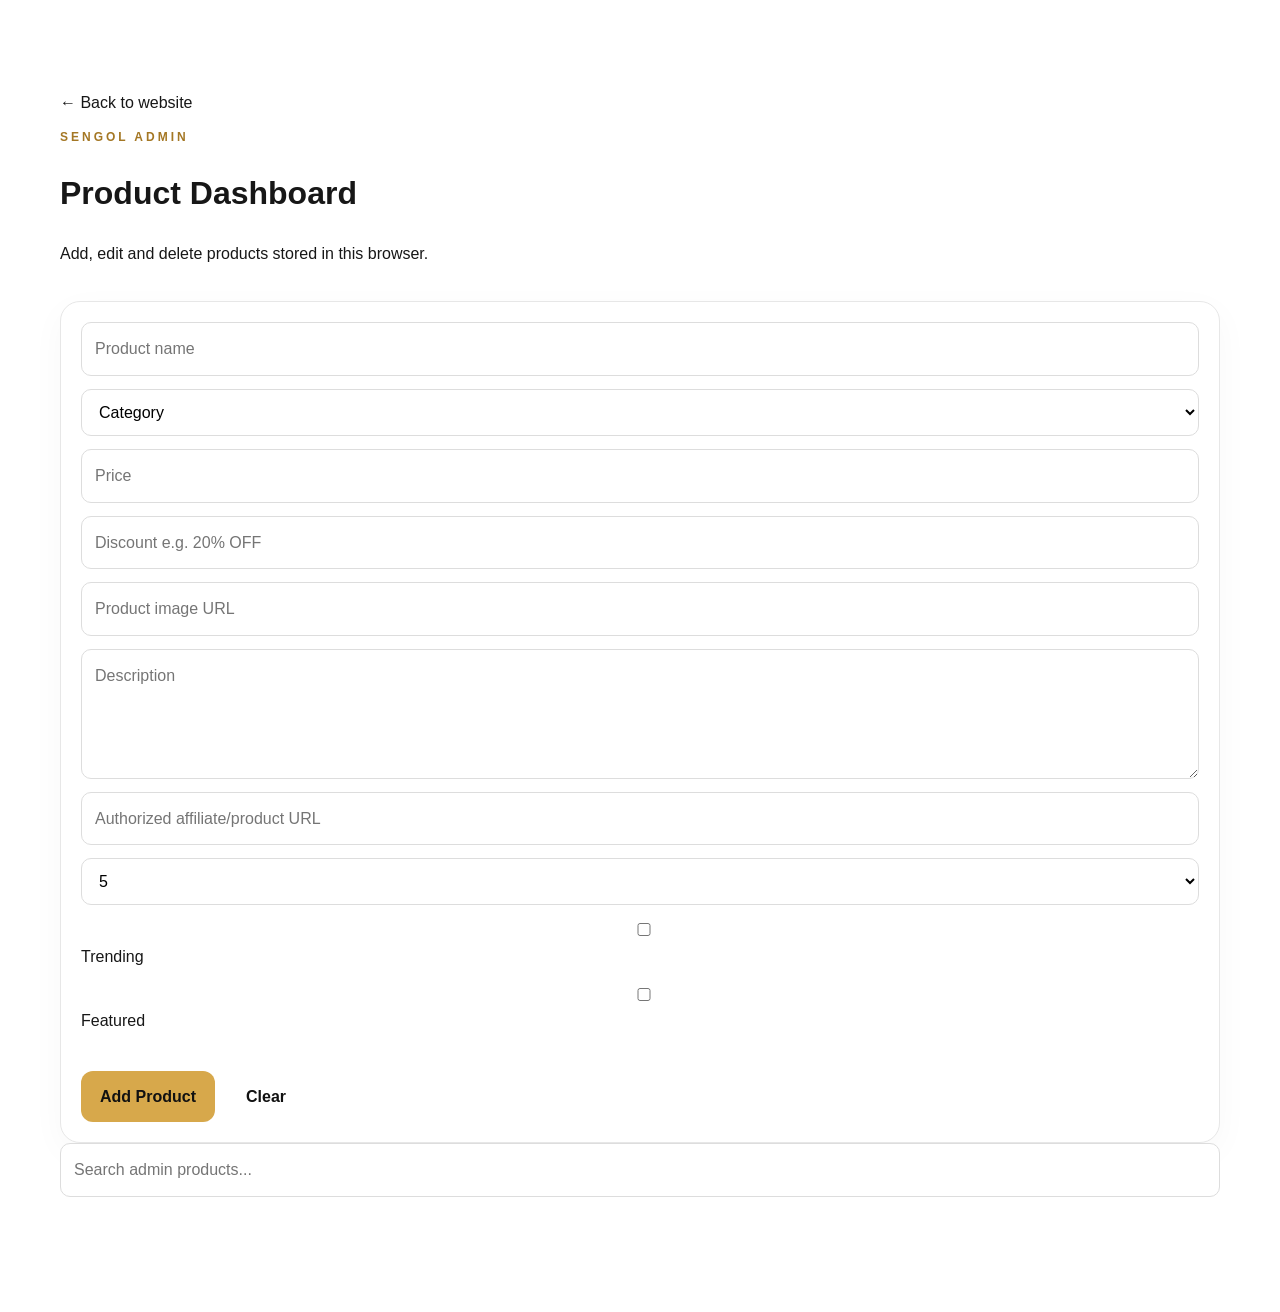
==== admin.html @ 5e67ca47 "Add files via upload" ====
<!DOCTYPE html><html lang="en"><head><meta charset="UTF-8"><meta name="viewport" content="width=device-width,initial-scale=1.0"><title>Sengol Admin</title><link rel="stylesheet" href="style.css"></head><body><main class="section"><div class="container"><a href="index.html">← Back to website</a><div class="section-heading"><p class="section-label">SENGOL ADMIN</p><h1>Product Dashboard</h1><p>Add, edit and delete products stored in this browser.</p></div><form id="productForm" class="panel"><input id="productName" required placeholder="Product name"><select id="productCategory" required><option value="">Category</option><option>Fashion</option><option>Electronics</option><option>Home Decor</option><option>Other</option></select><input id="productPrice" placeholder="Price"><input id="productDiscount" placeholder="Discount e.g. 20% OFF"><input id="productImage" type="url" placeholder="Product image URL"><textarea id="productDescription" required placeholder="Description"></textarea><input id="affiliateLink" type="url" required placeholder="Authorized affiliate/product URL"><select id="productRating"><option>5</option><option>4.5</option><option>4</option><option>3.5</option><option>3</option></select><label><input id="isTrending" type="checkbox"> Trending</label><label><input id="isFeatured" type="checkbox"> Featured</label><div class="actions"><button id="submitBtn" class="btn primary" type="submit">Add Product</button><button id="clearBtn" class="btn secondary" type="button">Clear</button></div></form><div class="toolbar"><input id="searchProducts" placeholder="Search admin products..."></div><div id="productList"></div></div></main><script src="admin.js"></script></body></html>
---- style.css ----
*{box-sizing:border-box}html{scroll-behavior:smooth}body{margin:0;font-family:Inter,Arial,sans-serif;color:#171717;background:#fff;line-height:1.6}a{text-decoration:none;color:inherit}button,input,select,textarea{font:inherit}.container{width:min(1160px,92%);margin:auto}.header{position:sticky;top:0;z-index:1000;background:rgba(255,255,255,.94);backdrop-filter:blur(14px);border-bottom:1px solid #eee}.nav{min-height:76px;display:flex;align-items:center;gap:24px;position:relative}.logo{display:flex;align-items:center;gap:10px;font-weight:900;letter-spacing:.5px}.logo img{width:44px;height:44px;object-fit:contain}.logo small{display:block;font-size:9px;letter-spacing:2px;color:#777}.menu{display:flex;gap:20px;margin-left:auto}.menu a{font-size:14px;font-weight:700}.menu a:hover{opacity:.55}.nav-actions{display:flex;align-items:center;gap:8px}.mini-btn,.menu-btn{border:1px solid #ddd;background:#fff;border-radius:10px;padding:9px 13px;cursor:pointer}.menu-btn{display:none;font-size:22px}.welcome-screen{position:fixed;inset:0;z-index:5000;display:grid;place-items:center;background:radial-gradient(circle at center,#303030,#080808 65%);color:#fff;transition:opacity .7s,visibility .7s}.welcome-screen.hide{opacity:0;visibility:hidden}.welcome-content{text-align:center;position:relative;z-index:2}.welcome-mark{width:86px;height:86px;border:2px solid #fff;border-radius:50%;display:grid;place-items:center;margin:0 auto 20px;font-size:42px;font-weight:900;animation:float 2.5s ease-in-out infinite}.welcome-content h1{font-size:clamp(38px,7vw,78px);margin:0}.welcome-content h1 span{color:#d7a84b}.welcome-content p{color:#ddd}.welcome-orb{position:absolute;width:320px;height:320px;border-radius:50%;background:radial-gradient(circle,rgba(215,168,75,.3),transparent 65%);animation:pulse 3s infinite}.hero{min-height:650px;display:grid;align-items:center;background:linear-gradient(135deg,#101010,#272727);color:#fff}.hero-grid{display:grid;grid-template-columns:1.3fr .7fr;gap:60px;align-items:center}.eyebrow,.section-label{font-size:12px;letter-spacing:3px;font-weight:900;color:#a47724}.hero .eyebrow{color:#d7a84b}.hero h1{font-size:clamp(48px,7vw,88px);line-height:.98;margin:15px 0}.hero h1 span{color:#d7a84b}.hero-text{max-width:650px;color:#ccc;font-size:18px}.hero-card{min-height:330px;border:1px solid #555;border-radius:30px;padding:30px;display:flex;flex-direction:column;justify-content:flex-end;background:linear-gradient(145deg,#333,#111);box-shadow:0 30px 80px #0008}.floating-card{font-size:60px;font-weight:900;letter-spacing:8px;animation:float 3s infinite}.actions{display:flex;gap:12px;flex-wrap:wrap;margin-top:24px}.actions.stacked{flex-direction:column}.btn{border:0;border-radius:12px;padding:13px 19px;font-weight:800;cursor:pointer;display:inline-block}.primary{background:#d7a84b;color:#111}.secondary{background:#fff;color:#111}.section{padding:90px 0}.light{background:#f7f7f7}.section-heading{max-width:760px;margin-bottom:35px}.section-heading h2,.two-col h2,.about-card h2,.support h2{font-size:clamp(32px,5vw,52px);line-height:1.05;margin:8px 0 14px}.platform-grid,.product-grid,.social-grid{display:grid;grid-template-columns:repeat(4,1fr);gap:18px}.platform-card,.product-card,.panel,.about-card{background:#fff;border:1px solid #e7e7e7;border-radius:20px;padding:20px;box-shadow:0 10px 35px #00000008}.platform-card{min-height:170px;display:flex;flex-direction:column;justify-content:space-between;cursor:pointer;transition:.2s}.platform-card:hover,.product-card:hover{transform:translateY(-4px);box-shadow:0 18px 45px #00000012}.platform-logo{height:70px;display:grid;place-items:center;font-size:24px;font-weight:900}.product-image{height:220px;border-radius:15px;background:#eee;overflow:hidden}.product-image img{width:100%;height:100%;object-fit:cover}.product-card h3{margin:6px 0}.product-category{font-size:12px;text-transform:uppercase;letter-spacing:2px;color:#8a6a2a;font-weight:800}.product-price{font-weight:900;font-size:20px}.product-rating{font-size:13px}.toolbar{display:flex;gap:12px;margin-bottom:25px}.toolbar input,.toolbar select,.panel input,.panel textarea,.panel select,#auth-form input{width:100%;padding:13px;border:1px solid #ddd;border-radius:10px;background:#fff}.toolbar input{flex:1}.toolbar select{max-width:220px}.two-col{display:grid;grid-template-columns:1fr 1fr;gap:45px;align-items:start}.panel{display:grid;gap:13px}.panel textarea{min-height:130px;resize:vertical}.notice{padding:14px;border-radius:12px;background:#fff4d9;border:1px solid #ead49c;font-size:14px}.result{margin-top:10px;word-break:break-all}.about-card{max-width:850px}.support{text-align:center}.qr{width:240px;max-width:80%;border-radius:16px;margin:20px auto}.social-grid{grid-template-columns:repeat(3,1fr)}.social-card{padding:22px;border-radius:16px;background:#f4f4f4;border:1px solid #ddd;font-weight:900}.footer{background:#111;color:#eee;padding:60px 0}.footer-grid{display:grid;grid-template-columns:2fr 1fr 1fr;gap:35px}.footer a{display:block;color:#bbb;margin:7px 0}.modal{position:fixed;inset:0;z-index:4000;background:#0009;display:grid;place-items:center;padding:20px}.modal[hidden]{display:none}.modal-box{width:min(520px,100%);background:#fff;border-radius:22px;padding:30px;position:relative}.close-modal{position:absolute;right:15px;top:12px;border:0;background:none;font-size:28px;cursor:pointer}.text-btn{border:0;background:none;text-decoration:underline;cursor:pointer;margin-top:10px}.empty{text-align:center;padding:40px;background:#f5f5f5;border-radius:15px}@keyframes float{50%{transform:translateY(-12px)}}@keyframes pulse{50%{transform:scale(1.15);opacity:.6}}@media(max-width:900px){.menu-btn{display:block}.menu{display:none;position:absolute;top:76px;left:0;right:0;background:#fff;padding:15px 20px;flex-direction:column;gap:0;border-bottom:1px solid #eee;box-shadow:0 15px 35px #0001}.menu.menu-open{display:flex}.menu a{padding:12px 0}.hero-grid,.two-col{grid-template-columns:1fr}.platform-grid,.product-grid{grid-template-columns:repeat(2,1fr)}}@media(max-width:600px){.logo span{font-size:13px}.hero{min-height:600px}.platform-grid,.product-grid,.social-grid,.footer-grid{grid-template-columns:1fr}.toolbar{flex-direction:column}.toolbar select{max-width:none}.section{padding:70px 0}}
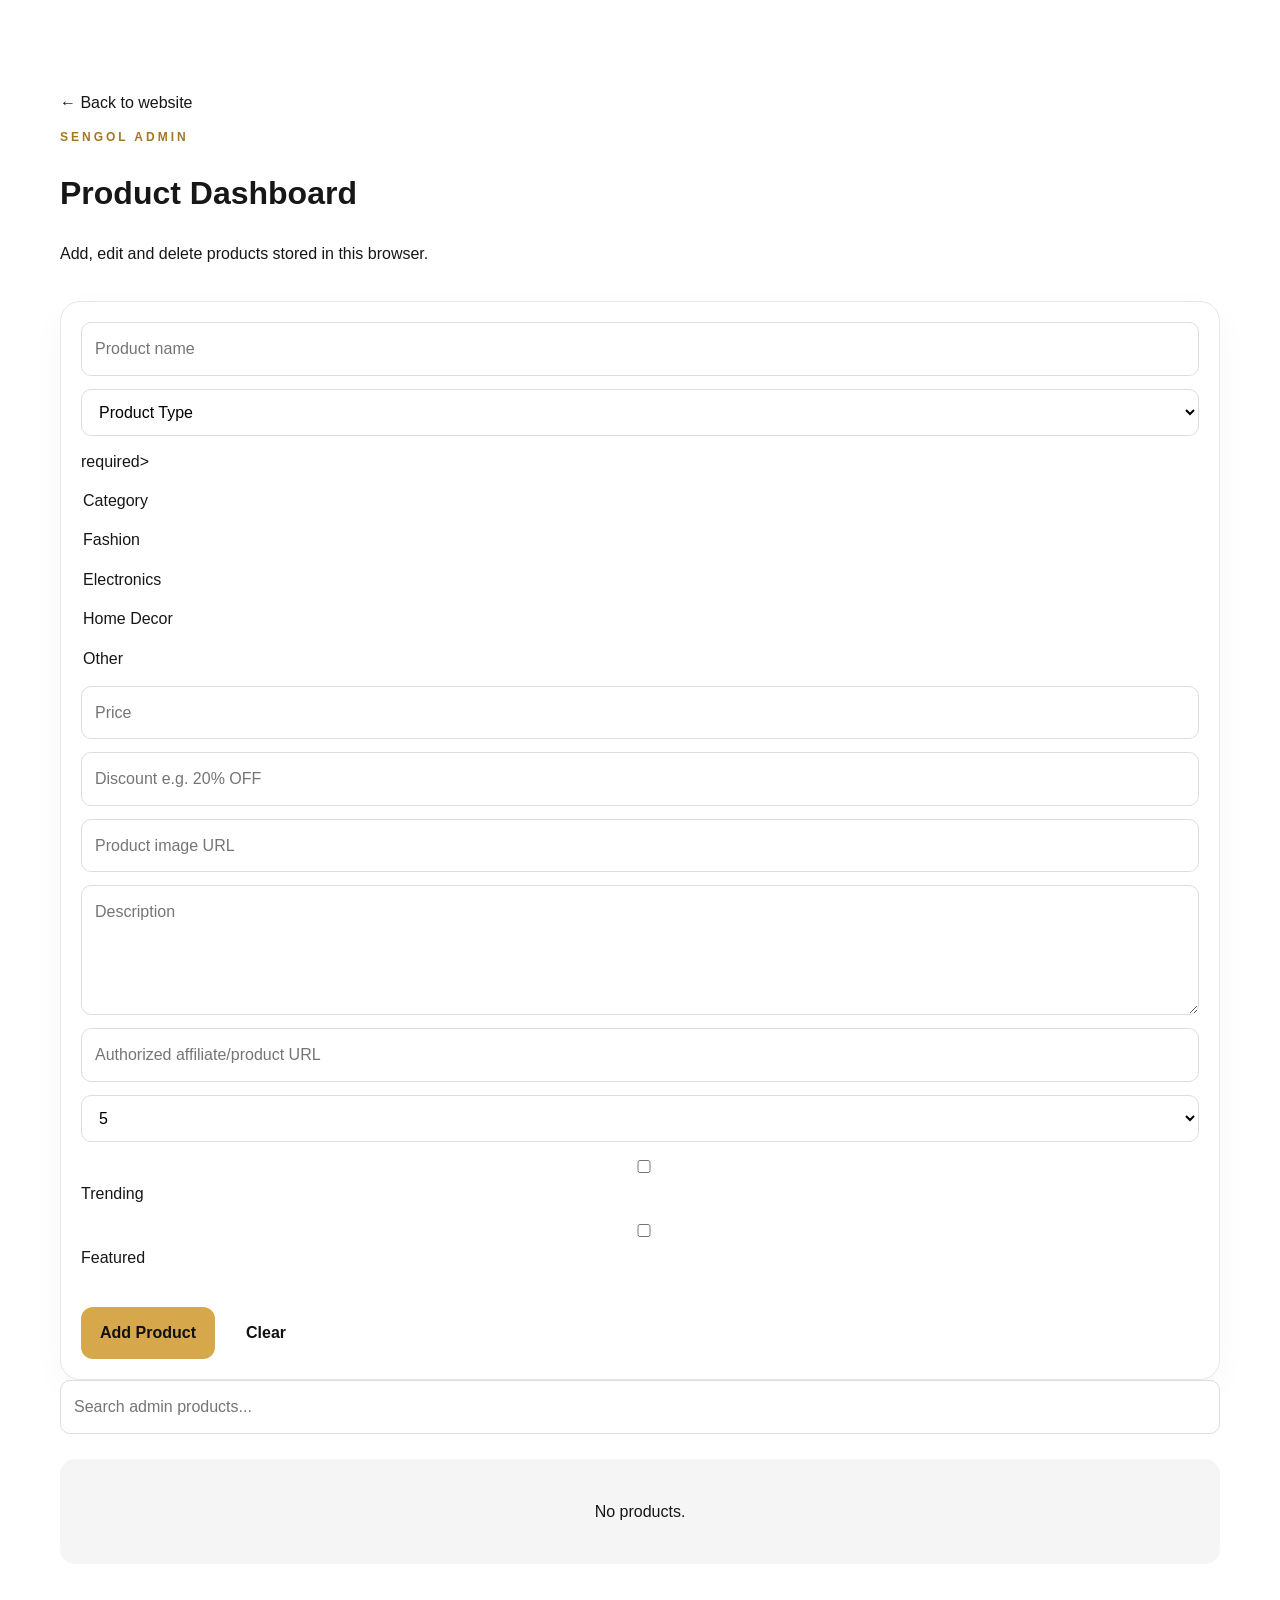
==== commit 96f1d185: "Update admin.html" ====
--- a/admin.html
+++ b/admin.html
@@ -1 +1,6 @@
-<!DOCTYPE html><html lang="en"><head><meta charset="UTF-8"><meta name="viewport" content="width=device-width,initial-scale=1.0"><title>Sengol Admin</title><link rel="stylesheet" href="style.css"></head><body><main class="section"><div class="container"><a href="index.html">← Back to website</a><div class="section-heading"><p class="section-label">SENGOL ADMIN</p><h1>Product Dashboard</h1><p>Add, edit and delete products stored in this browser.</p></div><form id="productForm" class="panel"><input id="productName" required placeholder="Product name"><select id="productCategory" required><option value="">Category</option><option>Fashion</option><option>Electronics</option><option>Home Decor</option><option>Other</option></select><input id="productPrice" placeholder="Price"><input id="productDiscount" placeholder="Discount e.g. 20% OFF"><input id="productImage" type="url" placeholder="Product image URL"><textarea id="productDescription" required placeholder="Description"></textarea><input id="affiliateLink" type="url" required placeholder="Authorized affiliate/product URL"><select id="productRating"><option>5</option><option>4.5</option><option>4</option><option>3.5</option><option>3</option></select><label><input id="isTrending" type="checkbox"> Trending</label><label><input id="isFeatured" type="checkbox"> Featured</label><div class="actions"><button id="submitBtn" class="btn primary" type="submit">Add Product</button><button id="clearBtn" class="btn secondary" type="button">Clear</button></div></form><div class="toolbar"><input id="searchProducts" placeholder="Search admin products..."></div><div id="productList"></div></div></main><script src="admin.js"></script></body></html>+<!DOCTYPE html><html lang="en"><head><meta charset="UTF-8"><meta name="viewport" content="width=device-width,initial-scale=1.0"><title>Sengol Admin</title><link rel="stylesheet" href="style.css"></head><body><main class="section"><div class="container"><a href="index.html">← Back to website</a><div class="section-heading"><p class="section-label">SENGOL ADMIN</p><h1>Product Dashboard</h1><p>Add, edit and delete products stored in this browser.</p></div><form id="productForm" class="panel"><input id="productName" required placeholder="Product name"><select id="productCategory"<select id="productType" required>
+  <option value="">Product Type</option>
+  <option value="sengol">Sengol Product</option>
+  <option value="affiliate">Affiliate Product</option>
+  <option value="marketplace">Marketplace Product</option>
+</select> required><option value="">Category</option><option>Fashion</option><option>Electronics</option><option>Home Decor</option><option>Other</option></select><input id="productPrice" placeholder="Price"><input id="productDiscount" placeholder="Discount e.g. 20% OFF"><input id="productImage" type="url" placeholder="Product image URL"><textarea id="productDescription" required placeholder="Description"></textarea><input id="affiliateLink" type="url" required placeholder="Authorized affiliate/product URL"><select id="productRating"><option>5</option><option>4.5</option><option>4</option><option>3.5</option><option>3</option></select><label><input id="isTrending" type="checkbox"> Trending</label><label><input id="isFeatured" type="checkbox"> Featured</label><div class="actions"><button id="submitBtn" class="btn primary" type="submit">Add Product</button><button id="clearBtn" class="btn secondary" type="button">Clear</button></div></form><div class="toolbar"><input id="searchProducts" placeholder="Search admin products..."></div><div id="productList"></div></div></main><script src="admin.js"></script></body></html>
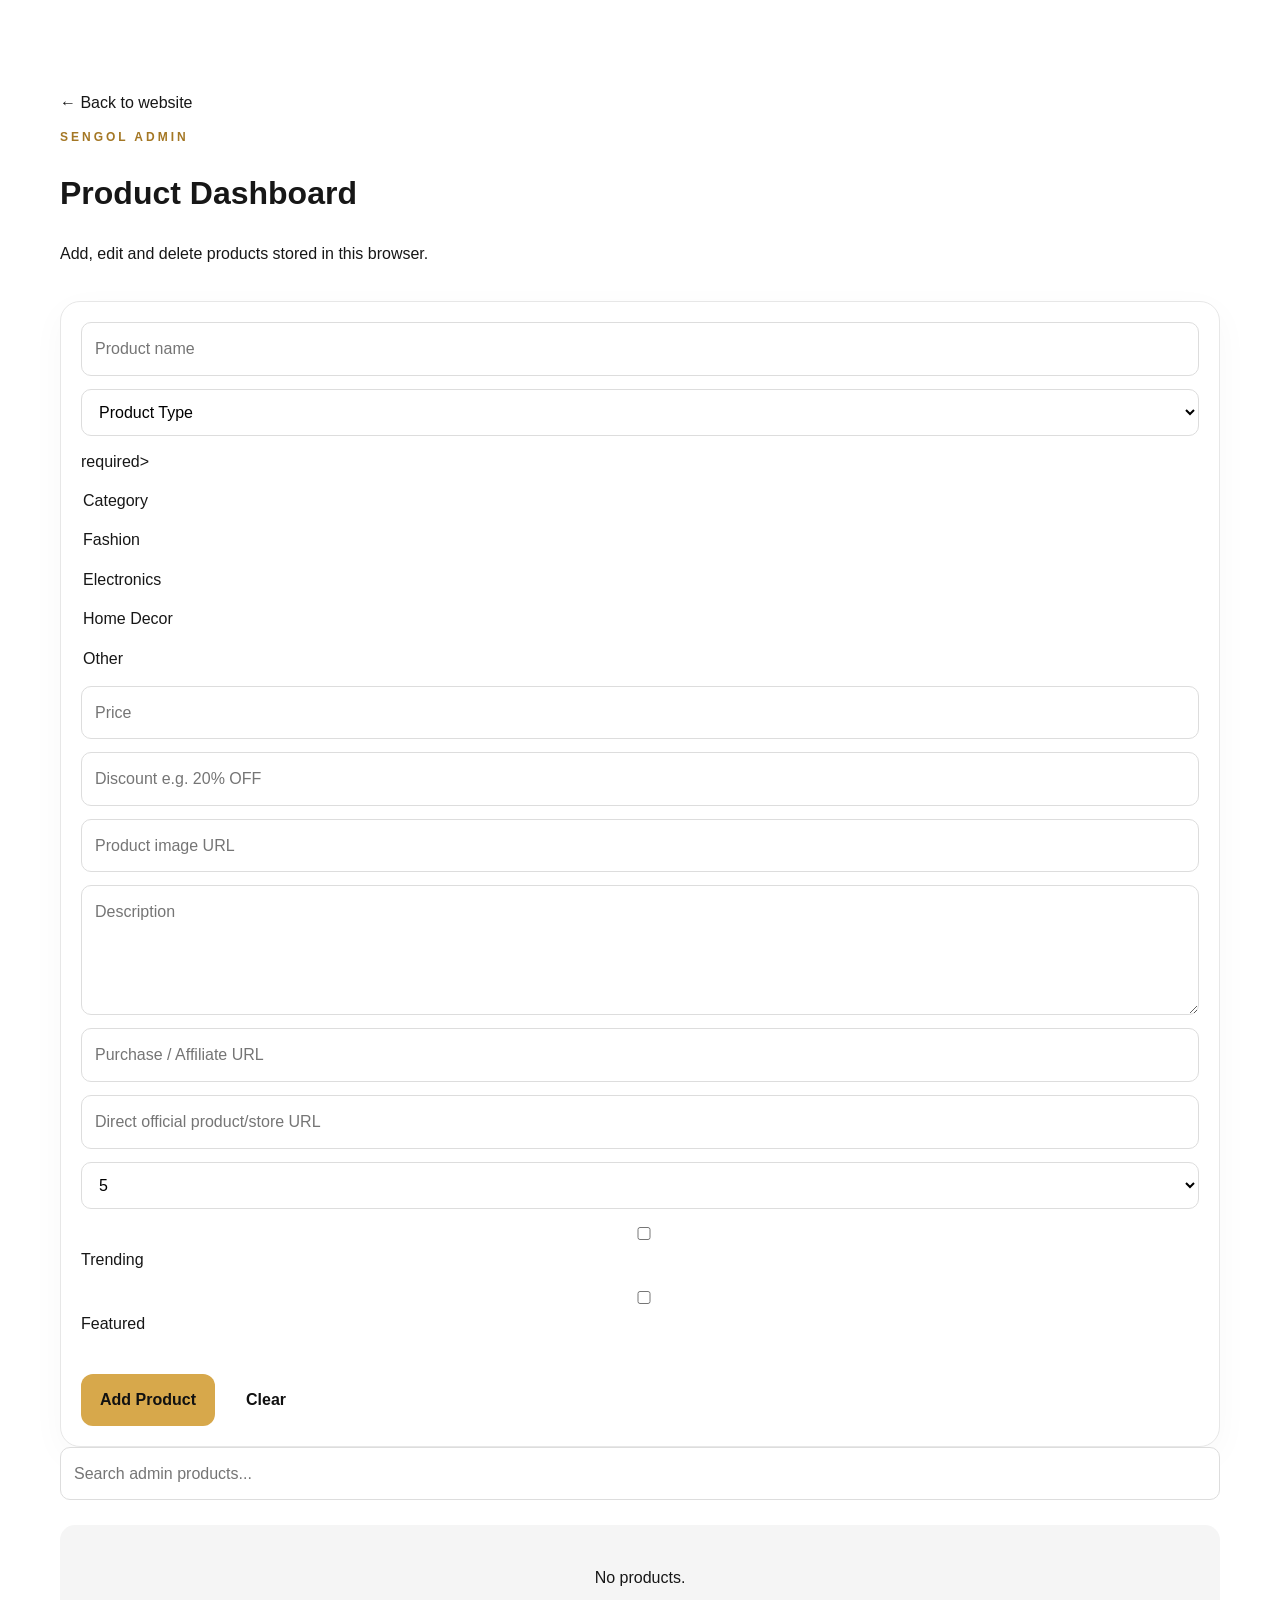
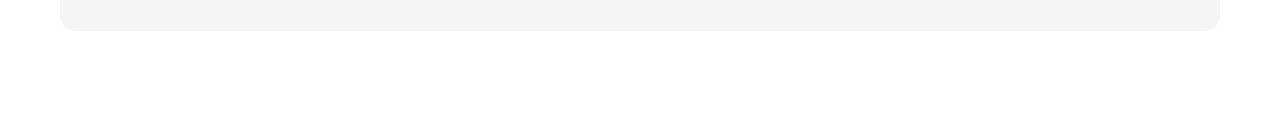
==== commit 950de5a0: "Update admin.html" ====
--- a/admin.html
+++ b/admin.html
@@ -3,4 +3,14 @@
   <option value="sengol">Sengol Product</option>
   <option value="affiliate">Affiliate Product</option>
   <option value="marketplace">Marketplace Product</option>
-</select> required><option value="">Category</option><option>Fashion</option><option>Electronics</option><option>Home Decor</option><option>Other</option></select><input id="productPrice" placeholder="Price"><input id="productDiscount" placeholder="Discount e.g. 20% OFF"><input id="productImage" type="url" placeholder="Product image URL"><textarea id="productDescription" required placeholder="Description"></textarea><input id="affiliateLink" type="url" required placeholder="Authorized affiliate/product URL"><select id="productRating"><option>5</option><option>4.5</option><option>4</option><option>3.5</option><option>3</option></select><label><input id="isTrending" type="checkbox"> Trending</label><label><input id="isFeatured" type="checkbox"> Featured</label><div class="actions"><button id="submitBtn" class="btn primary" type="submit">Add Product</button><button id="clearBtn" class="btn secondary" type="button">Clear</button></div></form><div class="toolbar"><input id="searchProducts" placeholder="Search admin products..."></div><div id="productList"></div></div></main><script src="admin.js"></script></body></html>
+</select> required><option value="">Category</option><option>Fashion</option><option>Electronics</option><option>Home Decor</option><option>Other</option></select><input id="productPrice" placeholder="Price"><input id="productDiscount" placeholder="Discount e.g. 20% OFF"><input id="productImage" type="url" placeholder="Product image URL"><textarea id="productDescription" required placeholder="Description"></textarea><input
+  id="affiliateLink"
+  type="url"
+  required
+  placeholder="Purchase / Affiliate URL"
+>
+
+<input
+  id="directLink"
+  type="url"
+  placeholder="Direct official product/store URL"><select id="productRating"><option>5</option><option>4.5</option><option>4</option><option>3.5</option><option>3</option></select><label><input id="isTrending" type="checkbox"> Trending</label><label><input id="isFeatured" type="checkbox"> Featured</label><div class="actions"><button id="submitBtn" class="btn primary" type="submit">Add Product</button><button id="clearBtn" class="btn secondary" type="button">Clear</button></div></form><div class="toolbar"><input id="searchProducts" placeholder="Search admin products..."></div><div id="productList"></div></div></main><script src="admin.js"></script></body></html>
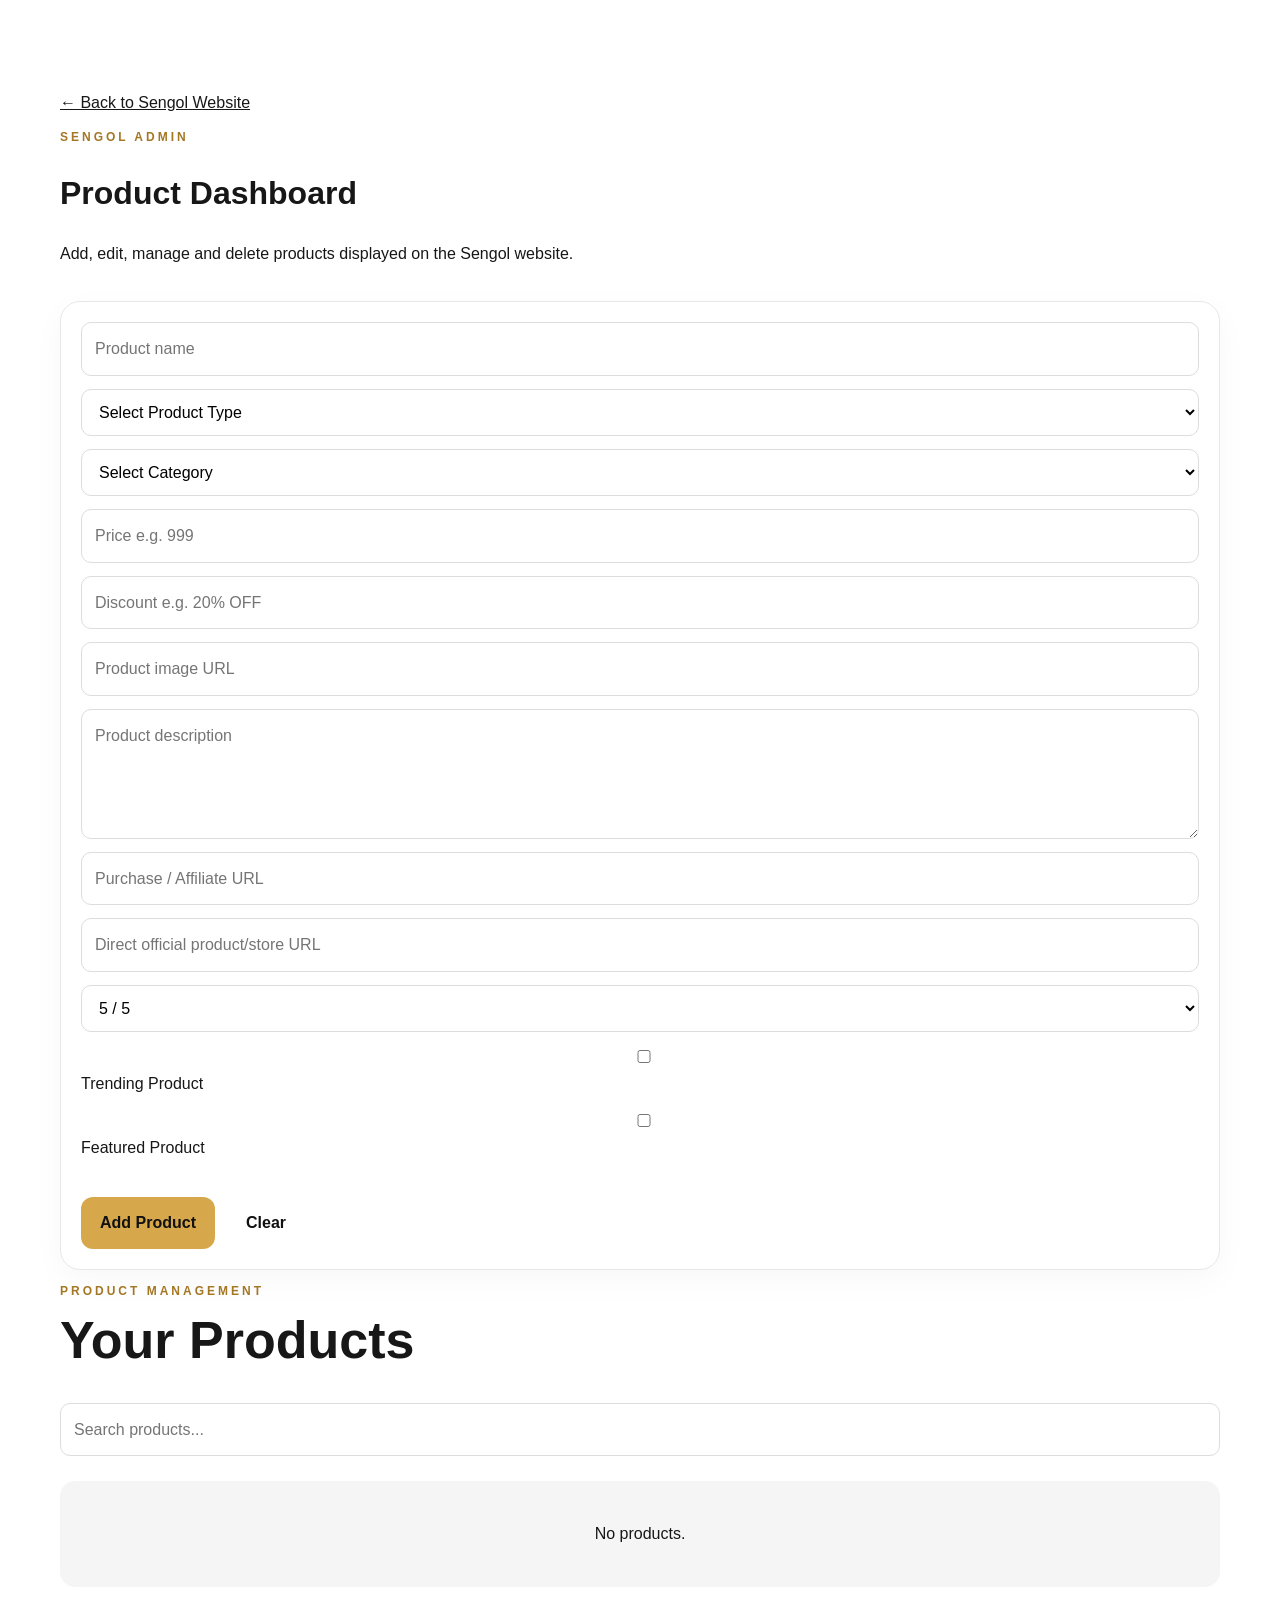
==== commit e082f6c5: "Update admin.html" ====
--- a/admin.html
+++ b/admin.html
@@ -1,16 +1,338 @@
-<!DOCTYPE html><html lang="en"><head><meta charset="UTF-8"><meta name="viewport" content="width=device-width,initial-scale=1.0"><title>Sengol Admin</title><link rel="stylesheet" href="style.css"></head><body><main class="section"><div class="container"><a href="index.html">← Back to website</a><div class="section-heading"><p class="section-label">SENGOL ADMIN</p><h1>Product Dashboard</h1><p>Add, edit and delete products stored in this browser.</p></div><form id="productForm" class="panel"><input id="productName" required placeholder="Product name"><select id="productCategory"<select id="productType" required>
-  <option value="">Product Type</option>
-  <option value="sengol">Sengol Product</option>
-  <option value="affiliate">Affiliate Product</option>
-  <option value="marketplace">Marketplace Product</option>
-</select> required><option value="">Category</option><option>Fashion</option><option>Electronics</option><option>Home Decor</option><option>Other</option></select><input id="productPrice" placeholder="Price"><input id="productDiscount" placeholder="Discount e.g. 20% OFF"><input id="productImage" type="url" placeholder="Product image URL"><textarea id="productDescription" required placeholder="Description"></textarea><input
-  id="affiliateLink"
-  type="url"
-  required
-  placeholder="Purchase / Affiliate URL"
->
-
-<input
-  id="directLink"
-  type="url"
-  placeholder="Direct official product/store URL"><select id="productRating"><option>5</option><option>4.5</option><option>4</option><option>3.5</option><option>3</option></select><label><input id="isTrending" type="checkbox"> Trending</label><label><input id="isFeatured" type="checkbox"> Featured</label><div class="actions"><button id="submitBtn" class="btn primary" type="submit">Add Product</button><button id="clearBtn" class="btn secondary" type="button">Clear</button></div></form><div class="toolbar"><input id="searchProducts" placeholder="Search admin products..."></div><div id="productList"></div></div></main><script src="admin.js"></script></body></html>
+ <!DOCTYPE html>
+<html lang="en">
+
+<head>
+    <meta charset="UTF-8">
+
+    <meta
+        name="viewport"
+        content="width=device-width, initial-scale=1.0"
+    >
+
+    <meta
+        name="description"
+        content="Sengol Admin Dashboard - Manage products."
+    >
+
+    <title>Sengol Admin Dashboard</title>
+
+    <link
+        rel="stylesheet"
+        href="style.css"
+    >
+</head>
+
+<body>
+
+<main class="section">
+
+    <div class="container">
+
+        <!-- BACK TO WEBSITE -->
+
+        <a
+            href="index.html"
+            class="text-btn"
+        >
+            ← Back to Sengol Website
+        </a>
+
+
+        <!-- PAGE HEADER -->
+
+        <div class="section-heading">
+
+            <p class="section-label">
+                SENGOL ADMIN
+            </p>
+
+            <h1>
+                Product Dashboard
+            </h1>
+
+            <p>
+                Add, edit, manage and delete products
+                displayed on the Sengol website.
+            </p>
+
+        </div>
+
+
+        <!-- PRODUCT FORM -->
+
+        <form
+            id="productForm"
+            class="panel"
+        >
+
+            <!-- PRODUCT NAME -->
+
+            <input
+                id="productName"
+                type="text"
+                required
+                placeholder="Product name"
+            >
+
+
+            <!-- PRODUCT TYPE -->
+
+            <select
+                id="productType"
+                required
+            >
+
+                <option value="">
+                    Select Product Type
+                </option>
+
+                <option value="affiliate">
+                    Affiliate Product
+                </option>
+
+                <option value="marketplace">
+                    Marketplace Product
+                </option>
+
+                <option value="sengol">
+                    Sengol Product
+                </option>
+
+            </select>
+
+
+            <!-- CATEGORY -->
+
+            <select
+                id="productCategory"
+                required
+            >
+
+                <option value="">
+                    Select Category
+                </option>
+
+                <option value="Fashion">
+                    Fashion
+                </option>
+
+                <option value="Electronics">
+                    Electronics
+                </option>
+
+                <option value="Home Decor">
+                    Home Decor
+                </option>
+
+                <option value="Beauty">
+                    Beauty
+                </option>
+
+                <option value="Grocery">
+                    Grocery
+                </option>
+
+                <option value="Sports">
+                    Sports
+                </option>
+
+                <option value="Other">
+                    Other
+                </option>
+
+            </select>
+
+
+            <!-- PRICE -->
+
+            <input
+                id="productPrice"
+                type="text"
+                placeholder="Price e.g. 999"
+            >
+
+
+            <!-- DISCOUNT -->
+
+            <input
+                id="productDiscount"
+                type="text"
+                placeholder="Discount e.g. 20% OFF"
+            >
+
+
+            <!-- PRODUCT IMAGE -->
+
+            <input
+                id="productImage"
+                type="url"
+                placeholder="Product image URL"
+            >
+
+
+            <!-- DESCRIPTION -->
+
+            <textarea
+                id="productDescription"
+                required
+                placeholder="Product description"
+            ></textarea>
+
+
+            <!-- AFFILIATE / PURCHASE LINK -->
+
+            <input
+                id="affiliateLink"
+                type="url"
+                required
+                placeholder="Purchase / Affiliate URL"
+            >
+
+
+            <!-- DIRECT OFFICIAL LINK -->
+
+            <input
+                id="directLink"
+                type="url"
+                placeholder="Direct official product/store URL"
+            >
+
+
+            <!-- RATING -->
+
+            <select
+                id="productRating"
+            >
+
+                <option value="5">
+                    5 / 5
+                </option>
+
+                <option value="4.5">
+                    4.5 / 5
+                </option>
+
+                <option value="4">
+                    4 / 5
+                </option>
+
+                <option value="3.5">
+                    3.5 / 5
+                </option>
+
+                <option value="3">
+                    3 / 5
+                </option>
+
+                <option value="2.5">
+                    2.5 / 5
+                </option>
+
+                <option value="2">
+                    2 / 5
+                </option>
+
+                <option value="1">
+                    1 / 5
+                </option>
+
+            </select>
+
+
+            <!-- TRENDING -->
+
+            <label>
+
+                <input
+                    id="isTrending"
+                    type="checkbox"
+                >
+
+                Trending Product
+
+            </label>
+
+
+            <!-- FEATURED -->
+
+            <label>
+
+                <input
+                    id="isFeatured"
+                    type="checkbox"
+                >
+
+                Featured Product
+
+            </label>
+
+
+            <!-- BUTTONS -->
+
+            <div class="actions">
+
+                <button
+                    id="submitBtn"
+                    class="btn primary"
+                    type="submit"
+                >
+                    Add Product
+                </button>
+
+
+                <button
+                    id="clearBtn"
+                    class="btn secondary"
+                    type="button"
+                >
+                    Clear
+                </button>
+
+            </div>
+
+        </form>
+
+
+        <!-- SEARCH -->
+
+        <div class="section-heading">
+
+            <p class="section-label">
+                PRODUCT MANAGEMENT
+            </p>
+
+            <h2>
+                Your Products
+            </h2>
+
+        </div>
+
+
+        <div class="toolbar">
+
+            <input
+                id="searchProducts"
+                type="search"
+                placeholder="Search products..."
+            >
+
+        </div>
+
+
+        <!-- PRODUCT LIST -->
+
+        <div id="productList"></div>
+
+
+    </div>
+
+</main>
+
+
+<!-- ADMIN JAVASCRIPT -->
+
+<script src="admin.js"></script>
+
+</body>
+
+</html>
